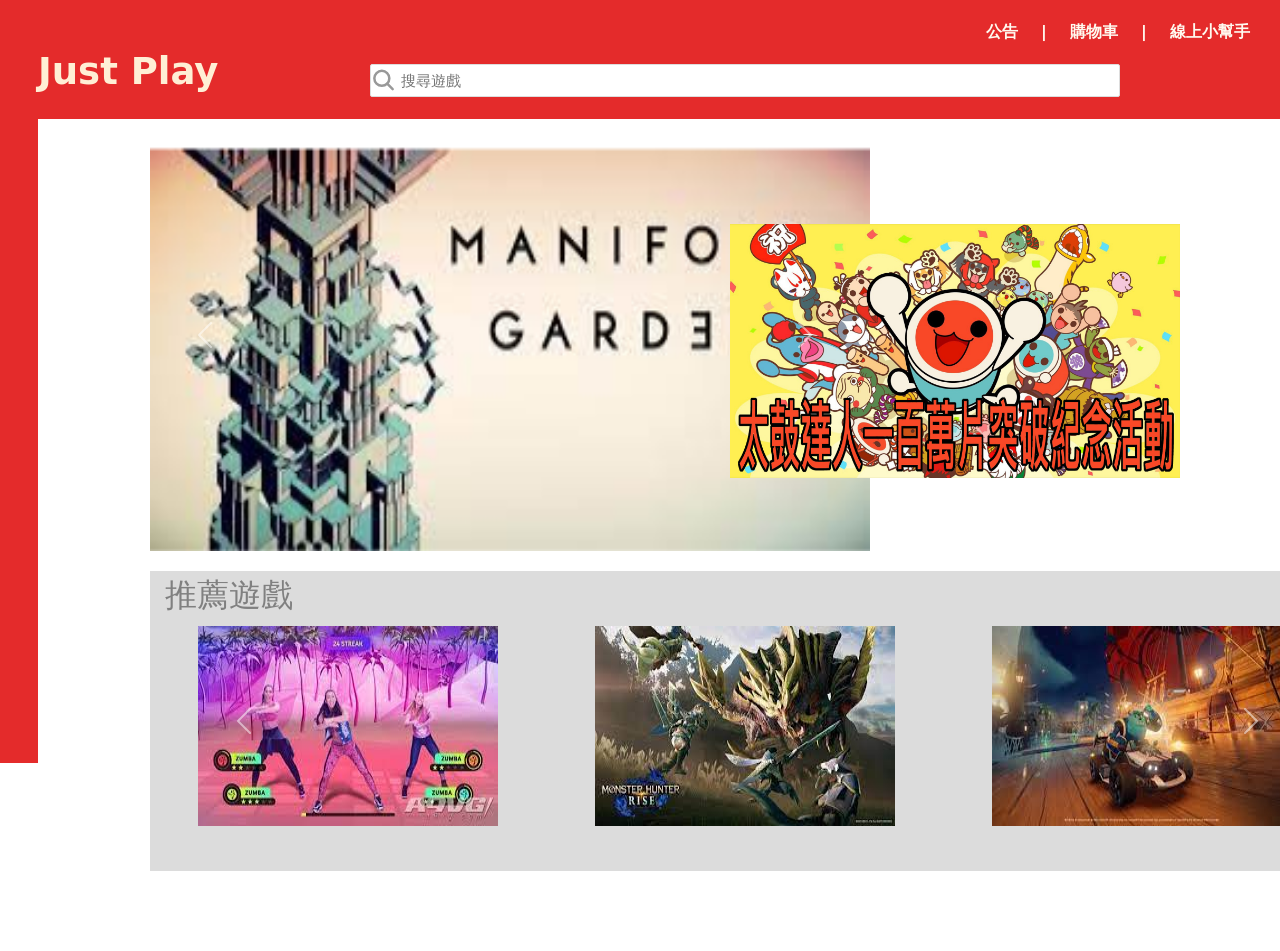
==== index.html @ af4088b4 "Add files via upload" ====
<!DOCTYPE html>
<html lang="en">
<head>
    <meta charset="UTF-8">
    <meta http-equiv="X-UA-Compatible" content="IE=edge">
    <meta name="viewport" content="width=device-width, initial-scale=1.0">
    <!-- <link href="./css/bootstrap.min.css" rel="stylesheet"  crossorigin="anonymous">
        <script src="./js/bootstrap.bundle.min.js"  crossorigin="anonymous"></script> -->
        
        <title>Just Play</title>
        <link href="https://cdn.jsdelivr.net/npm/bootstrap@5.2.0-beta1/dist/css/bootstrap.min.css" rel="stylesheet" integrity="sha384-0evHe/X+R7YkIZDRvuzKMRqM+OrBnVFBL6DOitfPri4tjfHxaWutUpFmBp4vmVor" crossorigin="anonymous">
        <script src="https://cdn.jsdelivr.net/npm/bootstrap@5.2.0-beta1/dist/js/bootstrap.bundle.min.js" integrity="sha384-pprn3073KE6tl6bjs2QrFaJGz5/SUsLqktiwsUTF55Jfv3qYSDhgCecCxMW52nD2" crossorigin="anonymous"></script>
        
        <!-- <link href="./css/bootstrap.min.css" rel="stylesheet"  crossorigin="anonymous">
        <script src="./js/bootstrap.bundle.min.js"  crossorigin="anonymous"></script> -->
        
        <!-- <link rel="stylesheet" href="https://cdn.bootcss.com/bootstrap/3.3.7/css/bootstrap.min.css">
        <script src="https://cdn.bootcss.com/jquery/2.1.1/jquery.min.js"></script>
        <script src="https://cdn.bootcss.com/bootstrap/3.3.7/js/bootstrap.min.js"></script> -->
        
        <script src="./js/jquery.min.js"></script>
        <script src="./js/jquery-3.6.0.min.js"></script>
        <script src="./js/jquery-ui.min.js"></script>
    <!-- Game data -->
    <!-- <script type="./game/data.json"></script> -->
<style>
    #nav{
        background-color: #E42B2B;
        height: 119px;
        padding: 8px;
        display: flex;
        flex-direction: column;
    }
    #top > ul{
        padding-right: 10px;
        float: right;
        margin-bottom: 0px;
    }
    #top > ul > li, #top > ul > li > a{
        list-style: none;
        display: inline-block;
        margin: 6px 6px 0px;
        color: floralwhite;
        font-weight: bold;
    }
    a{
        text-decoration: none;
    }
    #bottom{
        margin-left: 30px;
        display: flex;
    }
    #title > a{
        /* font-family */
        font-size: 37px;
        margin-top: 20px;
        font-weight: bold;
        color: papayawhip;
    }
    #search-bar{
        font-size: 15px;
        width: 750px;
        height: 33px;
        margin: 20px auto 10px;
        border: 1px solid #ddd;
        border-radius: 2px;
        padding: 0px 30px;

        background-image: url(./img/icons8-search.svg);
        background-position: auto 15px;
        background-repeat: no-repeat;
    }
    #lists{
        list-style-type: none;
        width: 782px;
        z-index: 1;
        margin-left: 399px;
        margin-top: -9px;
        display: none;
        /* padding: 0;
        margin: 0; */
    }
    #lists li a {
        border: 1px solid #ddd; /* Add a border to all links */
        margin-top: -1px; /* Prevent double borders */
        background-color: #f6f6f6; /* Grey background color */
        padding: 10px; /* Add some padding */
        font-size: 15px; /* Increase the font-size */
        color: black; /* Add a black text color */
        display: block; /* Make it into a block element to fill the whole list */
    }
    #lists li a:hover{
        background-color: #eee; /* Add a hover effect to all links */
    }
/* chunyi edit */
    #dashboard {
		width: 130px;
		background-color: #E42B2B;
		padding: 20px 20px 0 10px;
		position: absolute;
        top: 119px;
		left: -92px;
		z-index: 100;
	}
	#dashboard ul {
		margin-bottom: 80px;
		color: rgb(255,255,255);
		padding: 0px;
	}

    #onlyCarousel {  /*edit*/
        padding-left: 150px;
		width: 870px;
		height: 432px;
	}
    #onlyCarousel .carousel-inner{
        height: 432px;
    }
    #onlyCarousel .carousel-inner img{  /*edit*/
        width: 100%;
        height: 432px;      
		padding-top: 30px;   
	} 
    #banner img{
        width: 450px;
        height: 400px;      
        position: relative;
        bottom: 400px;
        right: 100px;
        float: right;
        object-fit: contain;
    }
    .item,.carousel-caption, .carousel-margin {
        width: 100%;
        height: 300px;
    }
    .carousel-caption, .carousel-margin {
        left: 0;
        top: 0;
        padding: 0;
    }
    #myCarousel {
        top: 20px;
        width: 1190px;
        left: 150px;
    }  
    .carousel-margin{
        display: flex;
        justify-content: space-around;
    }
    #myCarousel .recommend {
        height: 20px;
    }
    #myCarousel span{
        font-size: 32px;
        color: #808080;
        margin: 15px;
    }
    #myCarousel .carousel-margin {
        width: 1190px;
        bottom: auto;    
    }
    #myCarousel .carousel-inner {
        width: 1190px;
        bottom: 350px;    
    }
    #myCarousel .carousel-margin  img{
        /* margin: 5px; */
        /* border: 1px solid #cdcdcd; */
    }
    #myCarousel .carousel-margin  img{
        margin: 5px;
        /* border: 1px solid #cdcdcd; */
    }
    #myCarousel .carousel-control {
        height: 250px;

    }
    #select{
        margin-top: 30px;
        width: 100%;
        height: 400px;
        background-color: antiquewhite;
    }
    #modal_pic{
        width: 100%;
    }
/*------------*/
</style>
<script>
    $("#title")
        .mouseenter(function(){
            $(this).css("text-shadow", "0 0 5px #555");
        })
        .mouseleave(function(){
            $(this).css("text-shadow", "");
        });

// chunyi edit
    $(document).ready(function() {
        // Include navigation bar
        $(".navigation").load("./nav.html");

        $('#dashboard').hover(function(){
            $(this).stop().animate({
                left:'0px',
                backgroundColor:'#E42B2B'
                //'background-color':
            }, 1000,);
        }, function(){
            $(this).stop().animate({
                left:'-92px',
                backgroundColor:'#E42B2B'
                //'background-color':
            }, 1000, function(){
                $('.main').effect('slide',{ direction: 'up' }, 800)	//文字滑出
            });

        });

        var gameData;
        // Get game data
        $.getJSON("./game/data.json", function(data){
           gameData = data;
        });
        $("#select, #rePlay").click(function(){
            $(".modal").show();
            for(var i = 0; i < 10; i++){
                //Get random object key name
                var select_cate = Object.keys(gameData)[Math.floor(Math.random()*10%Object.keys(gameData).length)];
                //Get random array index
                var select_game = Math.floor(Math.random()*10%gameData[select_cate].length);
                $("#modalLabel").text(gameData[select_cate][select_game].name);
                $("#modal_pic").attr("src", "./game/img/" + gameData[select_cate][select_game].img);
                $(".modal-body a").attr("href", './introduce.html' + 
                '?category=' + select_cate + '&which=' + select_game);
            }
        });
    });
//-----------
    
    
</script>
<div class="navigation"></div>
<div id="container">
<!--chunyi edit-->
    <div id="dashboard">
        <a href="./gameList.html?category=Action">  <!--動作遊戲網址-->
            <ul>
                <li>動作</li>
            </ul>
        </a>
        <a href="./gameList.html?category=Adventure"> <!--冒險遊戲網址-->
            <ul>
                <li>冒險</li>
            </ul>
        </a>
        <a href="./gameList.html?category=Fir_Per"> <!--第一人稱遊戲網址-->
            <ul>
                <li>第一人稱</li>
            </ul>
        </a>
        <a href="./gameList.html?category=Music"> <!--音樂遊戲網址-->
            <ul>
                <li>音樂</li>
            </ul>
        </a>
        <a href="./gameList.html?category=Racing"> <!--賽車遊戲網址-->
            <ul>
                <li>賽車</li>
            </ul>
        </a>
        <a href="./gameList.html?category=Sports"> <!--運動遊戲網址-->
            <ul>
                <li>運動</li>
            </ul>
        </a>
    </div>

    <!-- 廣告區塊-->
    <div id="onlyCarousel" class="carousel slide" data-bs-ride="carousel">
        <div class="carousel-inner">
          <div class="carousel-item active">
            <img src="game/img/Fir_Per/garden.jpg" style="display: inline-block;" class="d-block w-100" alt="...">
          </div>
          <div class="carousel-item">
            <img src="game/img/racing/disney.jpg" style="display: inline-block;" class="d-block w-100" alt="...">
          </div>
          <div class="carousel-item">
            <img src="game/img/sports/gg.jpg" style="display: inline-block;" class="d-block w-100" alt="...">
          </div>
          <div class="carousel-item">
            <button type="button" class="btn" data-bs-toggle="modal" data-bs-target="#modal" id="select">
                <h1>隨機推薦</h1><br><p style="font-size: 20px">點選幻燈片，隨機推薦一款遊戲。</p>
            </button>
          </div>
        </div>
        <button class="carousel-control-prev" type="button" data-bs-target="#onlyCarousel" style="left: 140px;" data-bs-slide="prev">
          <span class="carousel-control-prev-icon" aria-hidden="true"></span>
          <span class="visually-hidden">Previous</span>
        </button>
        <button class="carousel-control-next" type="button" data-bs-target="#onlyCarousel" data-bs-slide="next">
          <span class="carousel-control-next-icon" aria-hidden="true"></span>
          <span class="visually-hidden">Next</span>
        </button>
      </div>

    <!-- 活動區塊 -->
    <div id="banner" class="banner-wrapper">
        <a class="up-banner" href="./celebrating.html"> <!-- 放活動連結 -->
            <div class="up-banner-image">
                <img src="./game/img/activity/A1.jpg" alt="">
            </div>
        </a>
    </div>

    <!-- 推薦遊戲區塊 -->
    <div id="myCarousel" class="carousel slide" data-bs-ride="carousel">
        <div id="recommend" style="background-color: #dcdcdc; height: 300px;" >
            <span id="recommend-text">推薦遊戲</span>

            <div class="carousel-inner">
                <div class="carousel-item active">
                    <div class="carousel-margin">
                        <img style="display: inline-block;" width="300" height="200" src="./game/img/music/burn3.jpg" alt="">
                        <img style="display: inline-block;" width="300" height="200" src="./game/img/adventure/hunter.jpg" alt="">
                        <img style="display: inline-block;" width="300" height="200" src="./game/img/racing/disney4.jpg" alt="">
                    </div>
                </div>

                <div class="carousel-item">
                    <div class="carousel-margin">
                        <img style="display: inline-block;" width="300" height="200" src="./game/img/Fir_Per/apex4.jpg" alt="">
                        <img style="display: inline-block;" width="300" height="200" src="./game/img/racing/wrc1.jpg" alt="">
                        <img style="display: inline-block;" width="300" height="200" src="./game/img/sports/sport1.jpg" alt="">
                    </div>
                </div>

                <div class="carousel-item">
                    <div class="carousel-margin">
                        <img style="display: inline-block;" width="300" height="200" src="./game/img/adventure/little.jpg" alt="">
                        <img style="display: inline-block;" width="300" height="200" src="./game/img/adventure/little4.jpg" alt="">
                        <img style="display: inline-block;" width="300" height="200" src="./game/img/sports/mlb.jpg" alt="">
                    </div>
                </div>
            </div>
            
            <button class="carousel-control-prev" type="button" data-bs-target="#myCarousel" style="left: 5px;" data-bs-slide="prev">
                <span class="carousel-control-prev-icon" aria-hidden="true"></span>
                <span class="visually-hidden">Previous</span>
            </button>
            <button class="carousel-control-next" type="button" data-bs-target="#myCarousel" data-bs-slide="next">
                <span class="carousel-control-next-icon" aria-hidden="true"></span>
                <span class="visually-hidden">Next</span>
            </button>
        </div>
    </div>
    <!-- Modal -->
    <div class="modal fade" id="modal" tabindex="-1" aria-labelledby="modalLabel" >
        <div class="modal-dialog">
            <div class="modal-content border-dark">
                <div class="modal-header">
                    <h5 class="modal-title" id="modalLabel">隨機選擇器</h5>
                    <button type="button" class="btn-close" data-bs-dismiss="modal" aria-label="Close"></button>
                </div>
                <div class="modal-body">
                    <a href=""><img src="" alt="" id="modal_pic"></a>
                </div>
                <div class="modal-footer">
                    <button type="button" class="btn btn-primary" id="rePlay">重新選則</button>
                    <button type="button" class="btn btn-secondary" data-bs-dismiss="modal">關閉</button>
                </div>
            </div>
        </div>
    </div>

    <script type="text/javascript">
        $(document).ready(function(){
            $('#myCarousel').carousel()
        });
        $(document).ready(function(){
            $('#omlyCarousel').carousel()
        });
    </script>
    <!--------------->
</div>
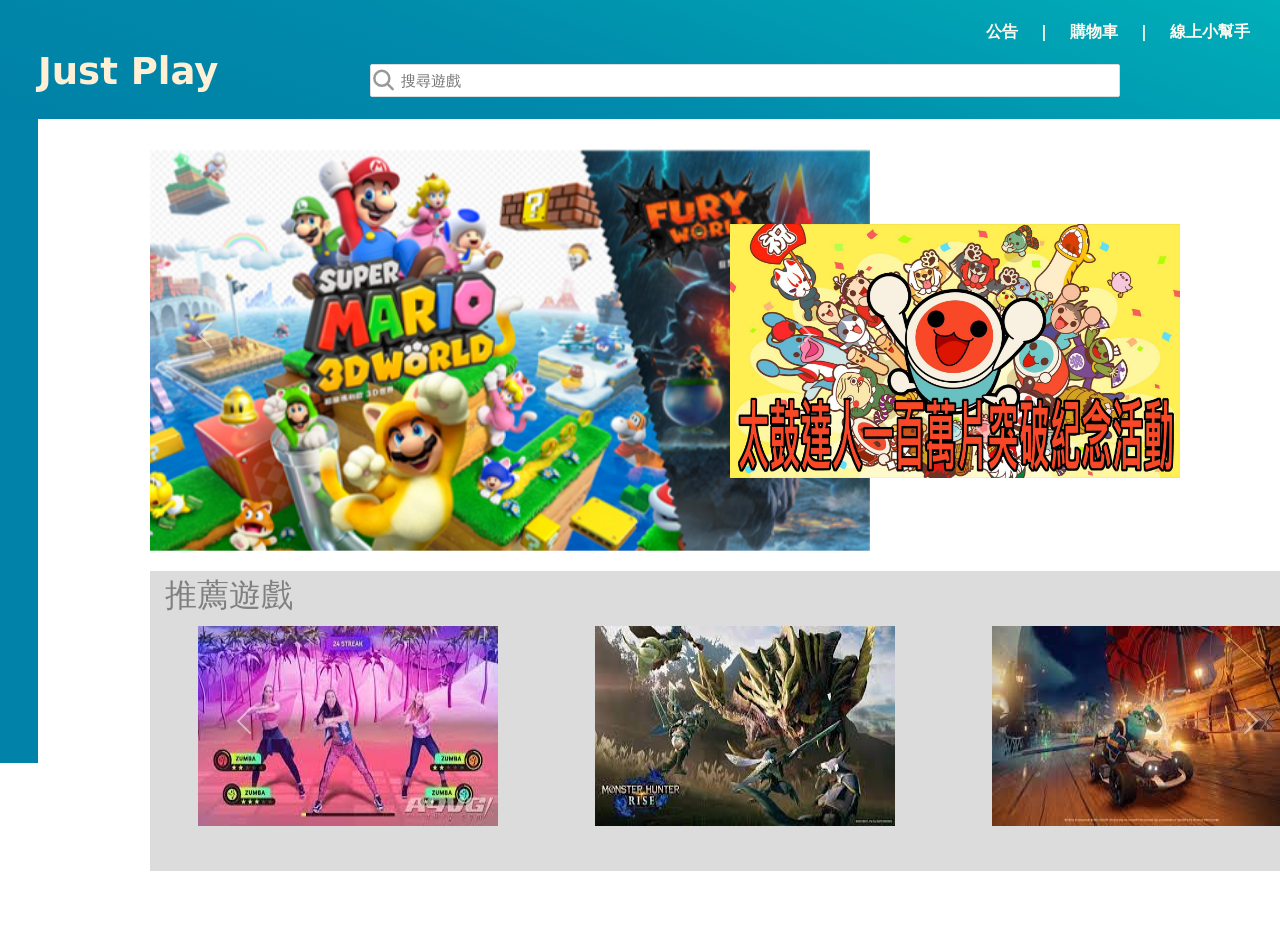
==== commit 44761b72: "Update index.html" ====
--- a/index.html
+++ b/index.html
@@ -25,7 +25,9 @@
     <!-- <script type="./game/data.json"></script> -->
 <style>
     #nav{
-        background-color: #E42B2B;
+        /* background-color: #E42B2B; */
+        background-image: linear-gradient(19deg, #0081a7, rgb(0, 138, 171) 41.18%, #00afb9);
+        /* background-image: linear-gradient(320deg, #0081a7, rgb(0, 138, 171) 60.08%, #00afb9); */
         height: 119px;
         padding: 8px;
         display: flex;
@@ -95,7 +97,8 @@
 /* chunyi edit */
     #dashboard {
 		width: 130px;
-		background-color: #E42B2B;
+		/* background-color: #E42B2B; */
+        background-color: rgb(0, 130, 169);
 		padding: 20px 20px 0 10px;
 		position: absolute;
         top: 119px;
@@ -204,13 +207,13 @@
         $('#dashboard').hover(function(){
             $(this).stop().animate({
                 left:'0px',
-                backgroundColor:'#E42B2B'
+                backgroundColor:'rgb(0, 130, 169)'
                 //'background-color':
             }, 1000,);
         }, function(){
             $(this).stop().animate({
                 left:'-92px',
-                backgroundColor:'#E42B2B'
+                backgroundColor:'rgb(0, 130, 169)'
                 //'background-color':
             }, 1000, function(){
                 $('.main').effect('slide',{ direction: 'up' }, 800)	//文字滑出
@@ -281,7 +284,7 @@
     <div id="onlyCarousel" class="carousel slide" data-bs-ride="carousel">
         <div class="carousel-inner">
           <div class="carousel-item active">
-            <img src="game/img/Fir_Per/garden.jpg" style="display: inline-block;" class="d-block w-100" alt="...">
+            <img src="game/img/action/super_mario.png" style="display: inline-block;" class="d-block w-100" alt="...">
           </div>
           <div class="carousel-item">
             <img src="game/img/racing/disney.jpg" style="display: inline-block;" class="d-block w-100" alt="...">
